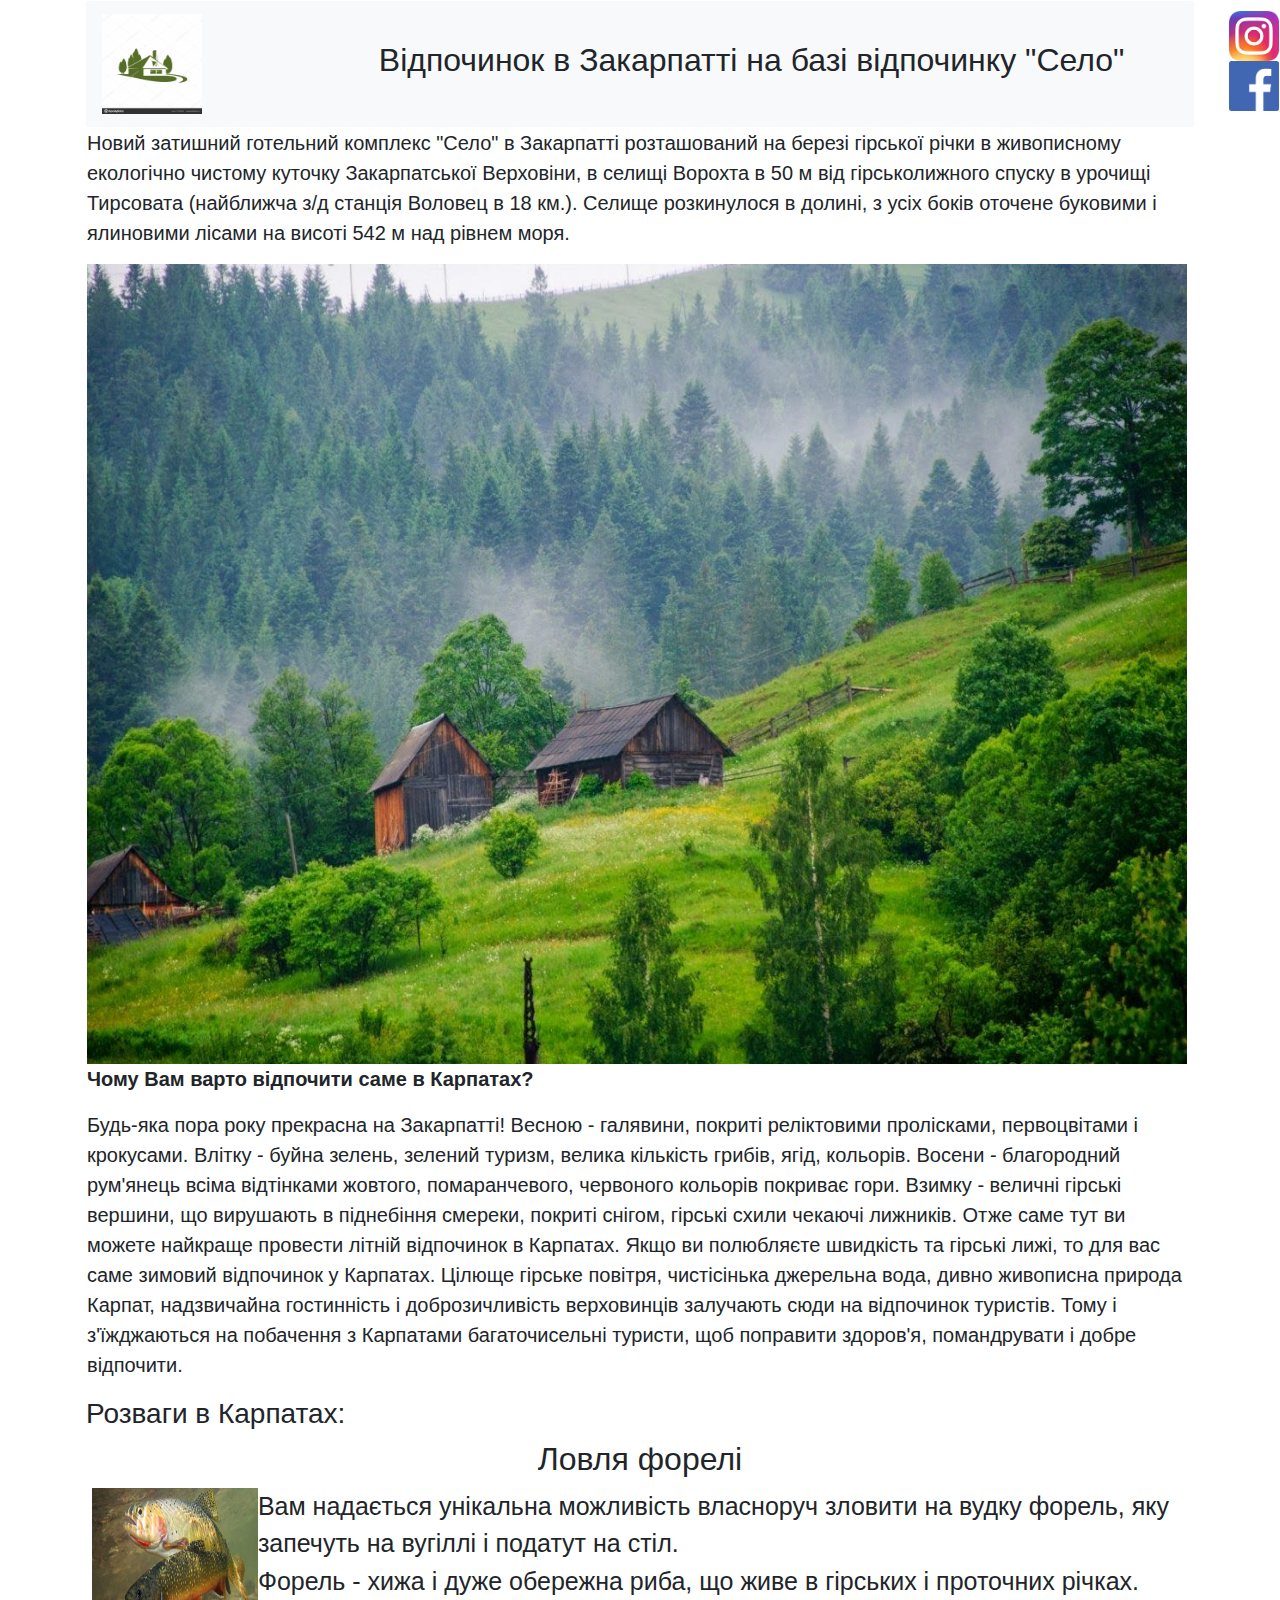
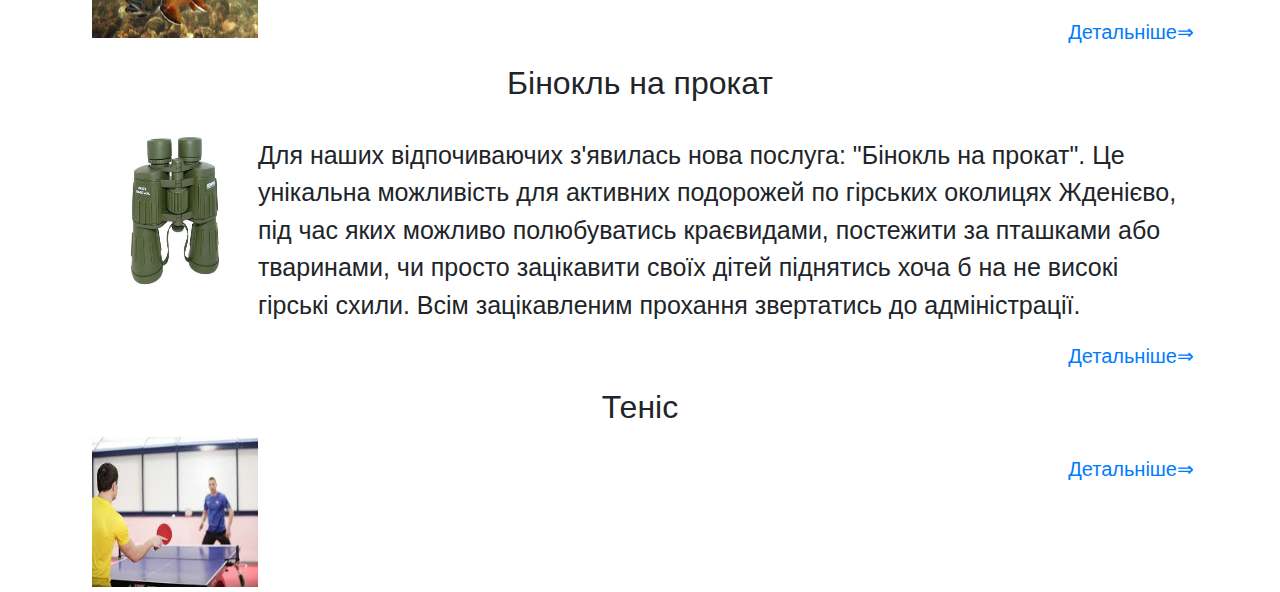
==== index.html @ 88e7e25c "ghjdkfh" ====
<!DOCTYPE html>
<html lang="en">
<head>
    <meta charset="UTF-8">
    <meta name="viewport" content="width=device-width, initial-scale=1.0">
    <meta http-equiv="X-UA-Compatible" content="ie=edge">
    <link rel="stylesheet" href="https://use.fontawesome.com/releases/v5.3.1/css/all.css" integrity="sha384-mzrmE5qonljUremFsqc01SB46JvROS7bZs3IO2EmfFsd15uHvIt+Y8vEf7N7fWAU" crossorigin="anonymous">
    <link rel="stylesheet" href="style.css">
    <link rel="stylesheet" href="https://stackpath.bootstrapcdn.com/bootstrap/4.3.1/css/bootstrap.min.css" integrity="sha384-ggOyR0iXCbMQv3Xipma34MD+dH/1fQ784/j6cY/iJTQUOhcWr7x9JvoRxT2MZw1T" crossorigin="anonymous">
    <title>Відпочинок в Закарпатті</title>
  
  </head>

    <body>
      <div class="right">
      <a href=""><img src="Img/Instagram.png" alt="" width="50" height="50"></a>
      <br>
      <a href=""><img src="Img/img 16.png" alt=""  width="50" height="50"></a>
    </div>
      <div class="container">
          <nav class="navbar navbar-light bg-light">
            
              <a class="navbar-brand" href="#">
                <img src="Img/img 1 (2).jpg" width="100" height="100" class="d-inline-block align-top" alt="">
              
              </a>
              <h2>Відпочинок в Закарпатті  на базі відпочинку "Село"</h2>
            </nav>
        <div class='ohban'>
          
          
          <p>
           Новий затишний готельний комплекс "Село" в Закарпатті розташований на березі гірської річки в живописному екологічно чистому куточку Закарпатської Верховіни, в селищі Ворохта  в 50 м від гірськолижного спуску в урочищі Тирсовата (найближча з/д станція Воловец в 18 км.).

           Селище розкинулося в долині, з усіх боків оточене буковими і ялиновими лісами на висоті 542 м над рівнем моря.
          </p>
          
          <img src="Img/img 22 (2).jpg" alt="Вибачте за незручності" width="1100px" height="800px" title=" Базі відпочинку Село в Карпатах">
          
          <p><strong>
                Чому Вам варто відпочити саме в Карпатах?</strong></p>

                <p>Будь-яка пора року прекрасна на Закарпатті! Весною - галявини, покриті реліктовими пролісками, первоцвітами і крокусами. Влітку - буйна зелень, зелений туризм, велика кількість грибів, ягід, кольорів. Восени - благородний рум'янець всіма відтінками жовтого, помаранчевого, червоного кольорів покриває гори. Взимку - величні гірські вершини, що вирушають в піднебіння смереки, покриті снігом, гірські схили чекаючі лижників.
                
                Отже саме тут ви можете найкраще провести літній відпочинок в Карпатах. Якщо ви полюбляєте швидкість та гірські лижі, то для вас саме зимовий відпочинок у Карпатах.
                
                Цілюще гірське повітря, чистісінька джерельна вода, дивно живописна природа Карпат, надзвичайна гостинність і доброзичливість верховинців залучають сюди на відпочинок туристів.
                
                Тому і з'їжджаються на побачення з Карпатами багаточисельні туристи, щоб поправити здоров'я, помандрувати і добре відпочити.</p>
                
          </div>    
        <h3>Розваги в Карпатах:</h3>
        <div class="cent">
        <h2>Ловля форелі</h2>
        </div> 
       <div class="rig">
        <img  src="Img/img 7.jpg" alt="Вибачте за незручності" width="15%" height="150px" class="rightpic " title="Ловля форелі">
        <p> Вам надається унікальна можливість власноруч зловити на вудку форель, яку запечуть на вугіллі і податут на стіл.<br> 
        Форель - хижа і дуже обережна риба, що живе в гірських і проточних річках.</p> 
      </div>
     
       
      
        <p class="cen"><a href="index 2 .html">Детальніше&rArr;</a></p>
        <div class="cent">
        <h2>Бінокль на прокат</h2>
        </div>
        <br>
        <div class="rig">
            <img  src="Img/img 11.jpg" alt="Вибачте за незручності" width="15%" height="150px" class="rightpic ">
            <p> Для наших відпочиваючих з'явилась нова послуга: "Бінокль на прокат". Це унікальна можливість для активних подорожей по гірських околицях Жденієво, під час яких можливо полюбуватись краєвидами, постежити за пташками або тваринами, чи просто зацікавити своїх дітей піднятись хоча б на не високі гірські схили.
              Всім зацікавленим прохання звертатись до адміністрації.</p></div>
              <p class="cen"><a href="index 3 .html">Детальніше&rArr;</a></p>
        <div class="cent">     
         <h2>Теніс</h2>
        </div>     
        <div class="rig">
        <img  src="Img/img 12.jpg" alt="Вибачте за незручності" width="15%" height="150px" class="rightpic ">
        <p> </p></div>
        <p class="cen"><a href="index 2 .html">Детальніше&rArr;</a></p>
                            
        
      </div>
        <script src="https://code.jquery.com/jquery-3.3.1.slim.min.js" integrity="sha384-q8i/X+965DzO0rT7abK41JStQIAqVgRVzpbzo5smXKp4YfRvH+8abtTE1Pi6jizo" crossorigin="anonymous"></script>
        <script src="https://cdnjs.cloudflare.com/ajax/libs/popper.js/1.14.7/umd/popper.min.js" integrity="sha384-UO2eT0CpHqdSJQ6hJty5KVphtPhzWj9WO1clHTMGa3JDZwrnQq4sF86dIHNDz0W1" crossorigin="anonymous"></script>
        <script src="https://stackpath.bootstrapcdn.com/bootstrap/4.3.1/js/bootstrap.min.js" integrity="sha384-JjSmVgyd0p3pXB1rRibZUAYoIIy6OrQ6VrjIEaFf/nJGzIxFDsf4x0xIM+B07jRM" crossorigin="anonymous"></script>  
    </body>
</html>
---- style.css ----
body{
    position: relative;
}

.right{
    position: fixed;
    top: 10px;
    right: 0;
}
.navbar{
    justify-content: flex-start!important;
}

.navbar h2{
    flex-grow: 1;
    text-align: center;
}

.navbar-brand{
    flex-grow: 1;
}
.con{
    border: 1px solid white ; 
    float: left;
    
}
.conteine{
    text-align: center;
}
.cent {
    text-align: center;
   
}
.cen{
    text-align: right;
}
.ohban p{
    font-size: 20px;}
code {font-size: 15px;}
p, a {font-size: 20px;}

.rightpic {
    float: left;
    margin: 0 0 5px 5px;}
.rig p{
     font-size: 25px;}
 .nae{
    font-size: 125px;
 }    
  

     
div{
    border: 1px solid white;
}
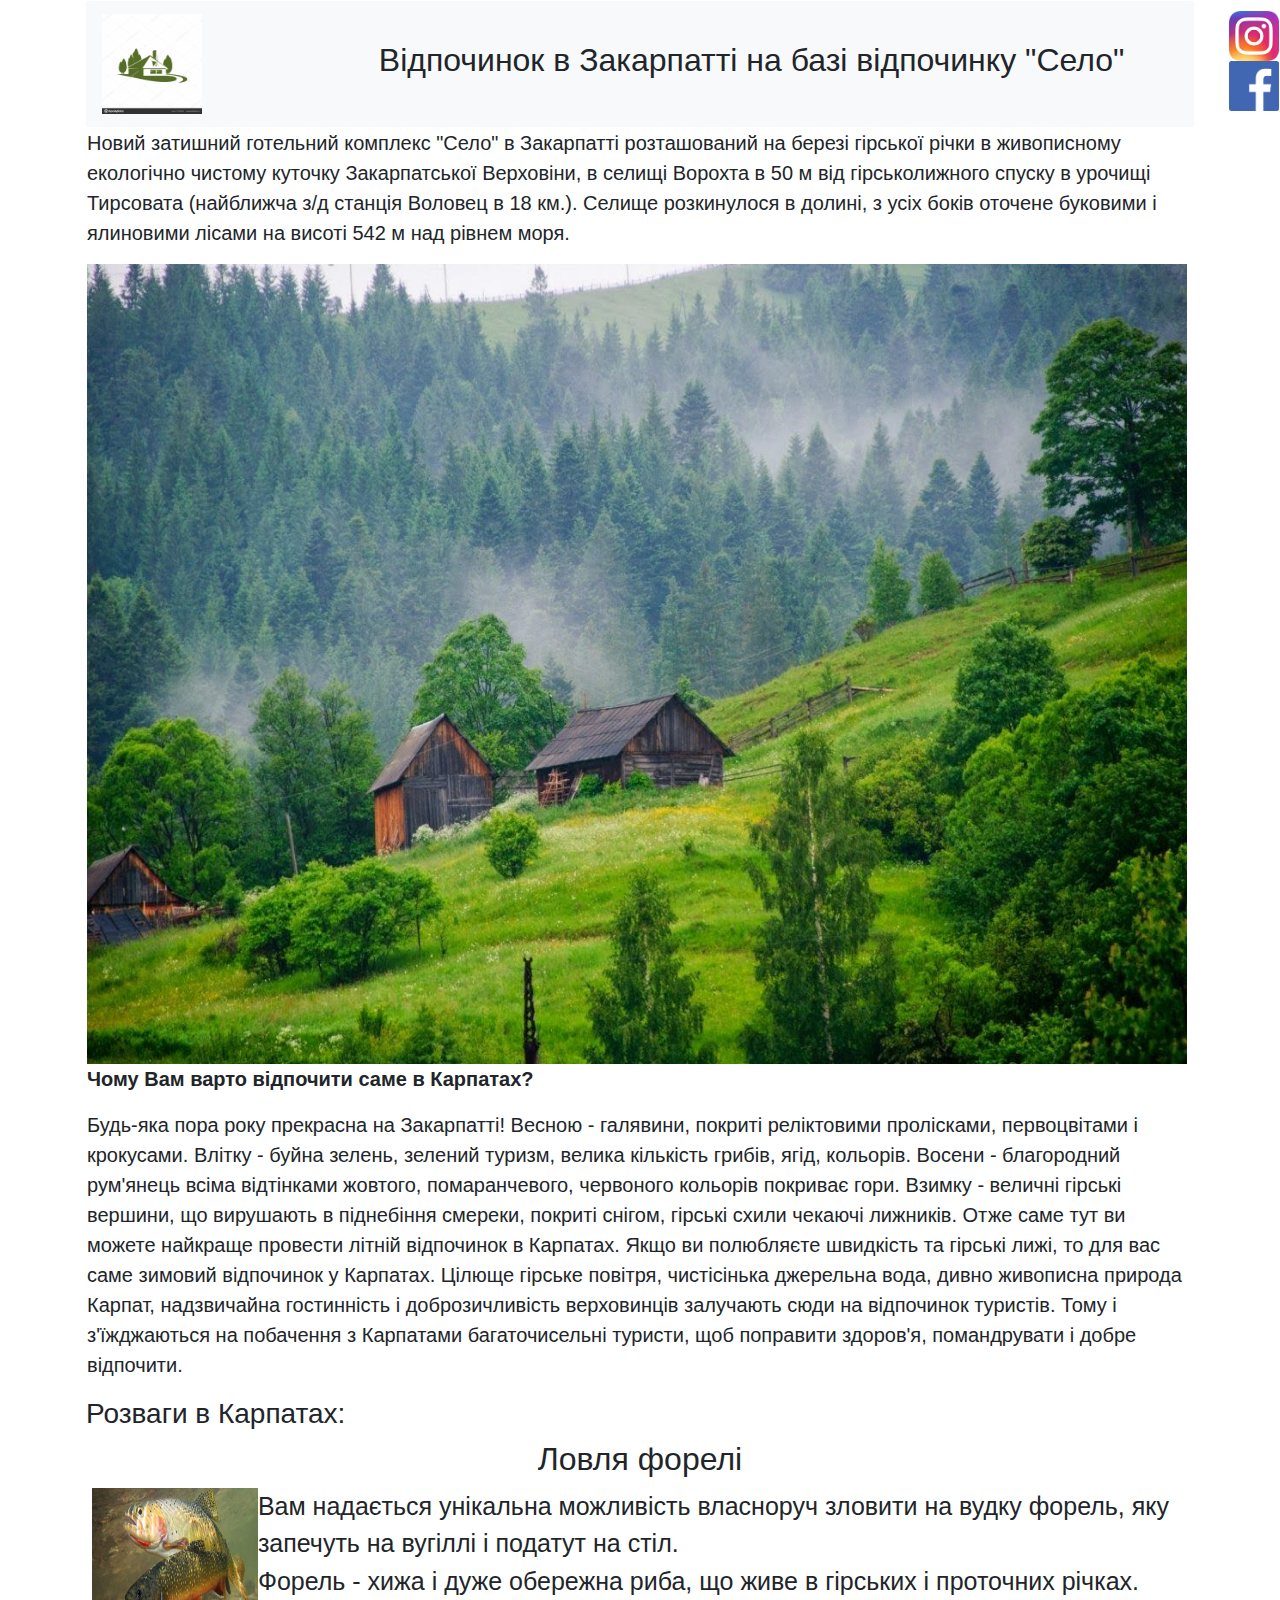
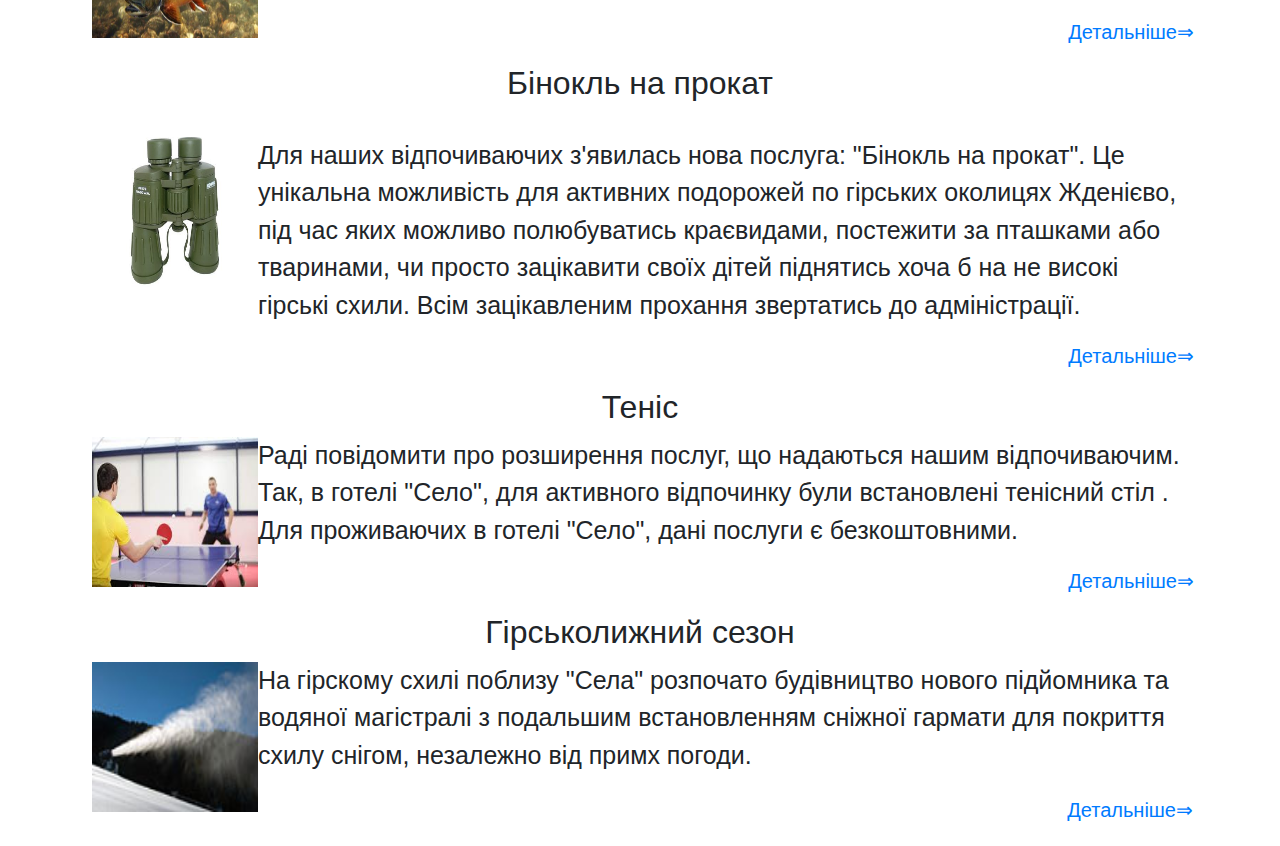
==== commit 1931a73f: "hfkhdi" ====
--- a/index.html
+++ b/index.html
@@ -13,9 +13,10 @@
 
     <body>
       <div class="right">
-      <a href=""><img src="Img/Instagram.png" alt="" width="50" height="50"></a>
+      <a href="https://www.instagram.com/vidpochinokvzakarpatti1"><img src="Img/Instagram.png" alt="" width="50" height="50"></a>
       <br>
-      <a href=""><img src="Img/img 16.png" alt=""  width="50" height="50"></a>
+      <a href="https://www.facebook.com/profile.php?id=100035479717659"><img src="Img/img 16.png" alt=""  width="50" height="50"></a>
+      
     </div>
       <div class="container">
           <nav class="navbar navbar-light bg-light">
@@ -76,9 +77,17 @@
         </div>     
         <div class="rig">
         <img  src="Img/img 12.jpg" alt="Вибачте за незручності" width="15%" height="150px" class="rightpic ">
-        <p> </p></div>
-        <p class="cen"><a href="index 2 .html">Детальніше&rArr;</a></p>
-                            
+        <p> Раді повідомити про розширення послуг, що надаються нашим відпочиваючим. Так, в готелі "Село", для активного відпочинку були встановлені тенісний стіл . Для проживаючих в готелі "Село", дані послуги є безкоштовними.</p></div>
+        <p class="cen"><a href="index 4.html">Детальніше&rArr;</a></p>
+        <div class="cent">     
+            <h2> Гірськолижний сезон</h2>
+        </div>     
+        <div class="rig">
+        <img  src="Img/img 18.jpg" alt="Вибачте за незручності" width="15%" height="150px" class="rightpic ">
+        <p> На гірскому схилі поблизу "Села" розпочато будівництво нового підйомника та водяної магістралі з подальшим встановленням сніжної гармати для покриття схилу снігом, незалежно від примх погоди.
+
+            <p class="cen"><a href="index 5.html">Детальніше&rArr;</a></p>
+                                                    
         
       </div>
         <script src="https://code.jquery.com/jquery-3.3.1.slim.min.js" integrity="sha384-q8i/X+965DzO0rT7abK41JStQIAqVgRVzpbzo5smXKp4YfRvH+8abtTE1Pi6jizo" crossorigin="anonymous"></script>
--- a/style.css
+++ b/style.css
@@ -6,6 +6,7 @@
     position: fixed;
     top: 10px;
     right: 0;
+   
 }
 .navbar{
     justify-content: flex-start!important;
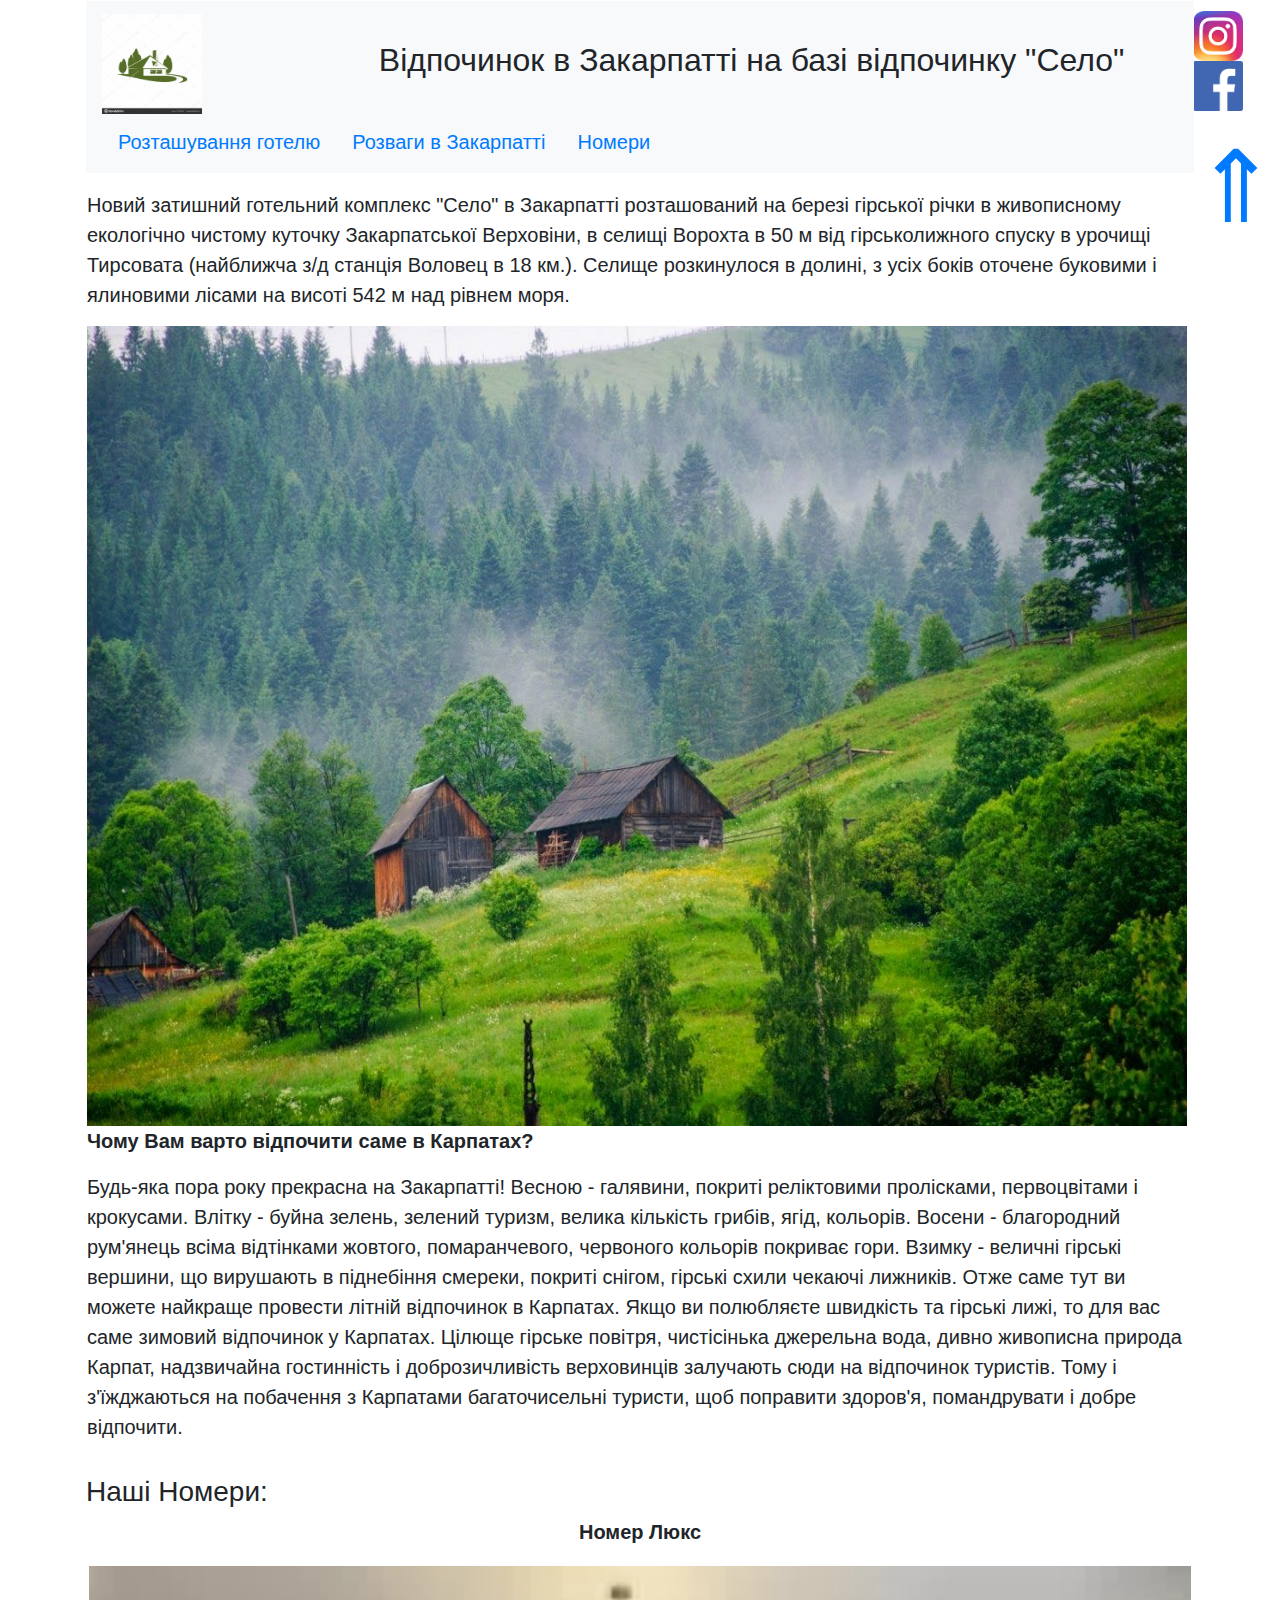
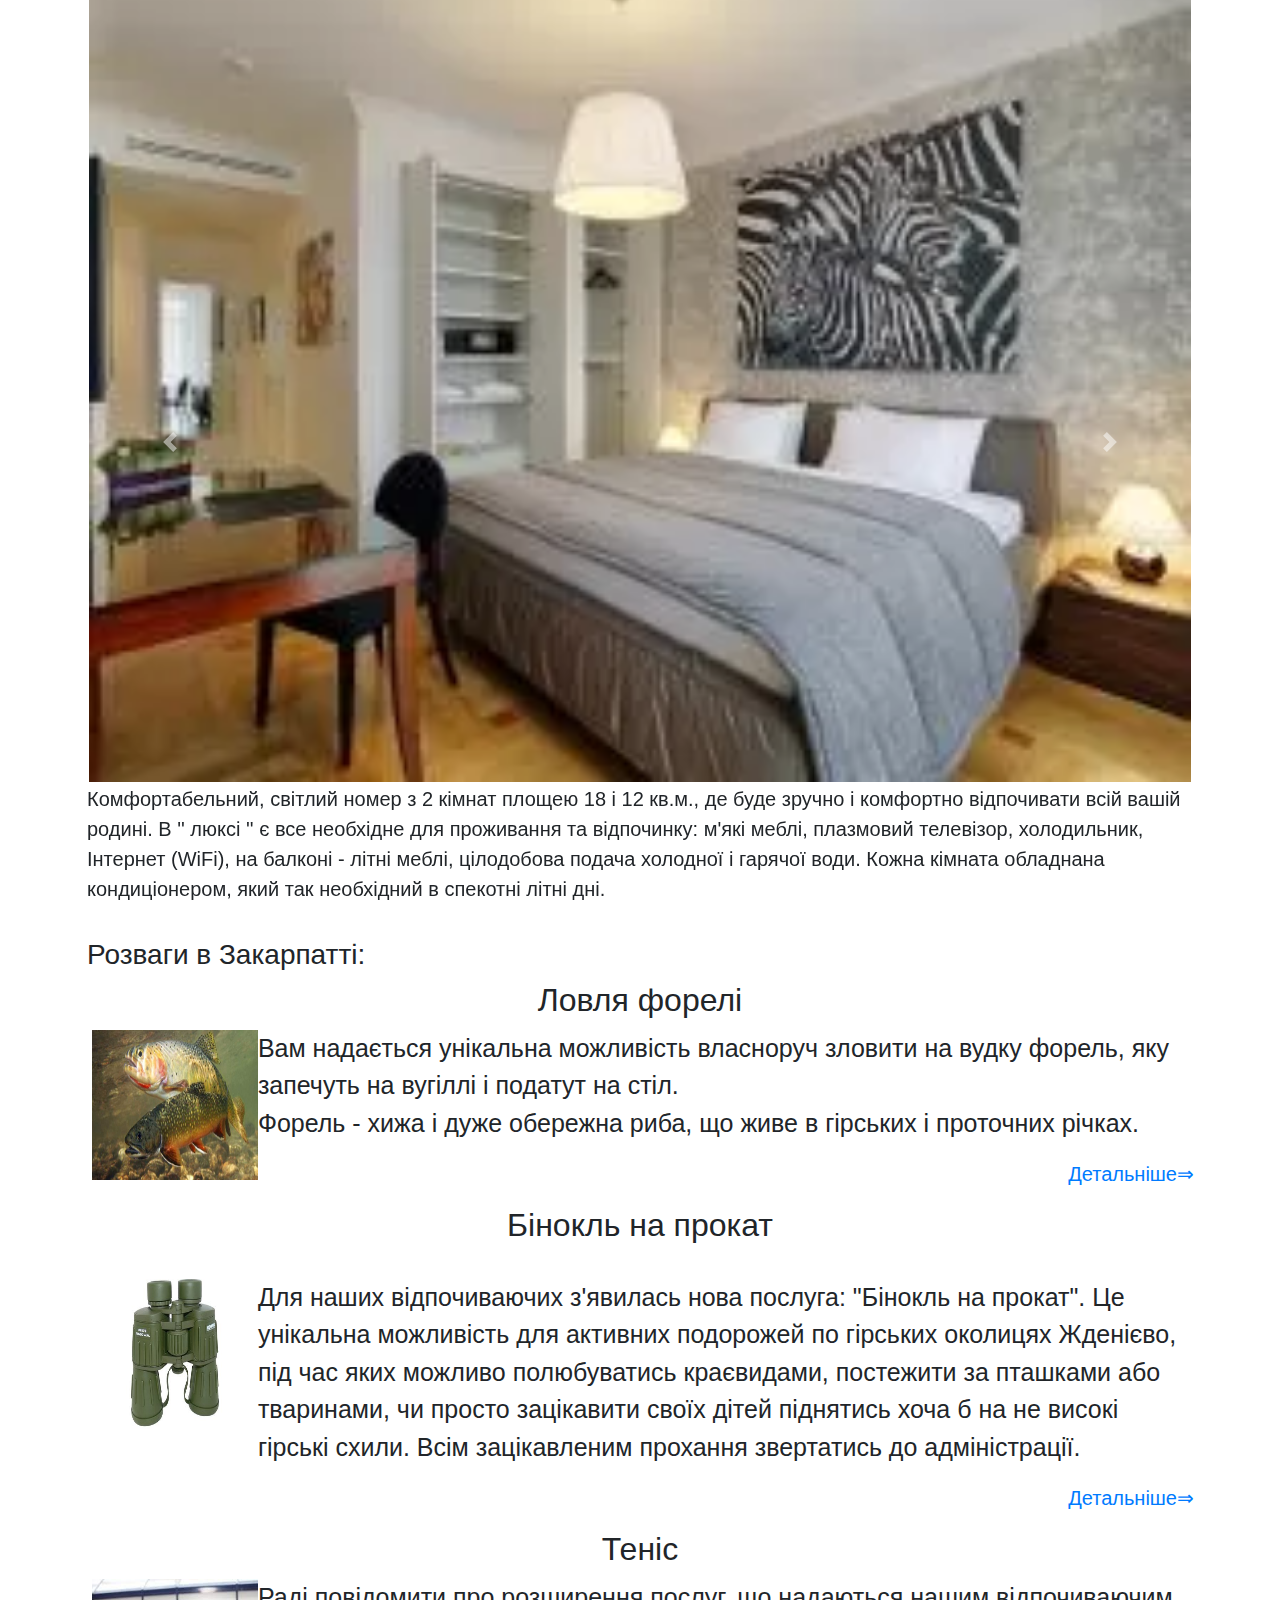
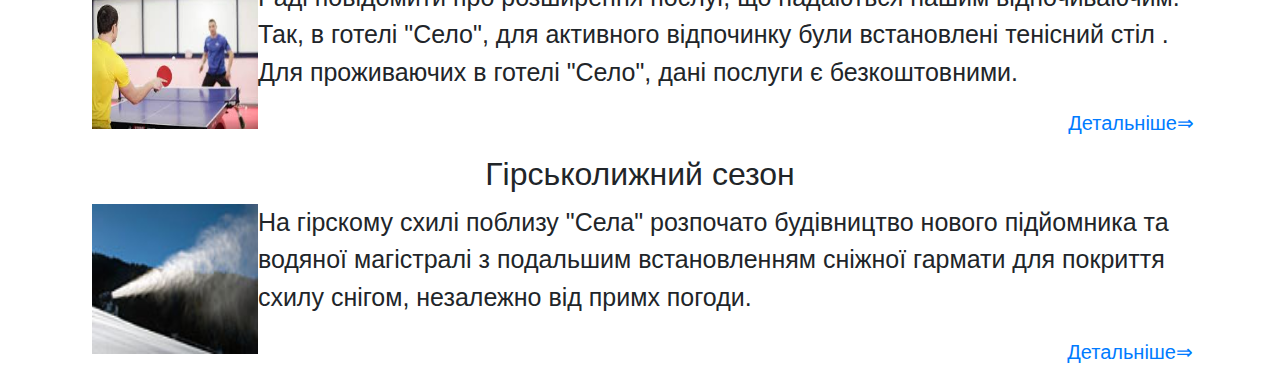
==== commit 949f997a: "dfgdf" ====
--- a/index.html
+++ b/index.html
@@ -16,20 +16,39 @@
       <a href="https://www.instagram.com/vidpochinokvzakarpatti1"><img src="Img/Instagram.png" alt="" width="50" height="50"></a>
       <br>
       <a href="https://www.facebook.com/profile.php?id=100035479717659"><img src="Img/img 16.png" alt=""  width="50" height="50"></a>
-      
+      <div class="pe">
+      <a href="#Відпочинок в Закарпатті  на базі відпочинку Село"><p>&uArr;</p></a>
+     </div>
     </div>
       <div class="container">
           <nav class="navbar navbar-light bg-light">
             
               <a class="navbar-brand" href="#">
                 <img src="Img/img 1 (2).jpg" width="100" height="100" class="d-inline-block align-top" alt="">
+                
               
               </a>
+              <p><a name="Відпочинок в Закарпатті  на базі відпочинку Село"></a></p>
               <h2>Відпочинок в Закарпатті  на базі відпочинку "Село"</h2>
+              <p><a name="Розваги в Закарпатті"></a></p>
+              <ul class="nav">
+                <li class="nav-item">
+                  <a class="nav-link active" href="#Новий затишний готельний">Розташування готелю</a>
+                </li>
+                <li class="nav-item">
+                  <a class="nav-link" href="#Розваги в Закарпатті:" >Розваги в Закарпатті </a>
+                </li>
+                <li class="nav-item">
+                  <a class="nav-link" href="#Наші Номери:">Номери</a>
+                </li>
+                
+              
+              </ul>
             </nav>
+            
         <div class='ohban'>
           
-          
+            <p><a name="Новий затишний готельний"></a></p> 
           <p>
            Новий затишний готельний комплекс "Село" в Закарпатті розташований на березі гірської річки в живописному екологічно чистому куточку Закарпатської Верховіни, в селищі Ворохта  в 50 м від гірськолижного спуску в урочищі Тирсовата (найближча з/д станція Воловец в 18 км.).
 
@@ -49,8 +68,38 @@
                 
                 Тому і з'їжджаються на побачення з Карпатами багаточисельні туристи, щоб поправити здоров'я, помандрувати і добре відпочити.</p>
                 
-          </div>    
-        <h3>Розваги в Карпатах:</h3>
+          </div>
+           <p><a name="Наші Номери:"></a></p> 
+           <h3>Наші Номери:</h3> 
+           <p class="sfd"><strong>Номер Люкс</strong></p>
+           <div id="carouselExampleControls" class="carousel slide" data-ride="carousel">
+              <div class="carousel-inner">
+                <div class="carousel-item active">
+                  <img src="Img/img 30.webp" class="d-block w-100" alt="..." >
+                </div>
+                <div class="carousel-item">
+                  <img src="Img/ima 31.jpg" class="d-block w-100" alt="..." >
+                </div>
+                
+              </div>
+              
+            
+
+              <p>Комфортабельний, світлий номер з 2 кімнат площею 18 і 12 кв.м., де буде зручно і комфортно відпочивати всій вашій родині. В '' люксі '' є все необхідне для проживання та відпочинку: м'які меблі, плазмовий телевізор, холодильник, Інтернет (WiFi), на балконі - літні меблі, цілодобова подача холодної і гарячої води. Кожна кімната обладнана кондиціонером, який так необхідний в спекотні літні дні.</p>
+              <a class="carousel-control-prev" href="#carouselExampleControls" role="button" data-slide="prev">
+                <span class="carousel-control-prev-icon" aria-hidden="true"></span>
+                <span class="sr-only">Previous</span>
+              </a>
+              <a class="carousel-control-next" href="#carouselExampleControls" role="button" data-slide="next">
+                <span class="carousel-control-next-icon" aria-hidden="true"></span>
+                <span class="sr-only">Next</span>
+              </a>
+            </div>
+
+         <div class="dfhk"> 
+          <p><a name="Розваги в Закарпатті:"></a></p>   
+        <h3>Розваги в Закарпатті:</h3>
+         </div> 
         <div class="cent">
         <h2>Ловля форелі</h2>
         </div> 
--- a/style.css
+++ b/style.css
@@ -1,12 +1,21 @@
 body{
     position: relative;
+
+}
+ .pe p{
+    font-size: 100px;
+    
+
 }
 
 .right{
     position: fixed;
     top: 10px;
     right: 0;
-   
+
+}
+.sfd{
+    text-align: center;
 }
 .navbar{
     justify-content: flex-start!important;
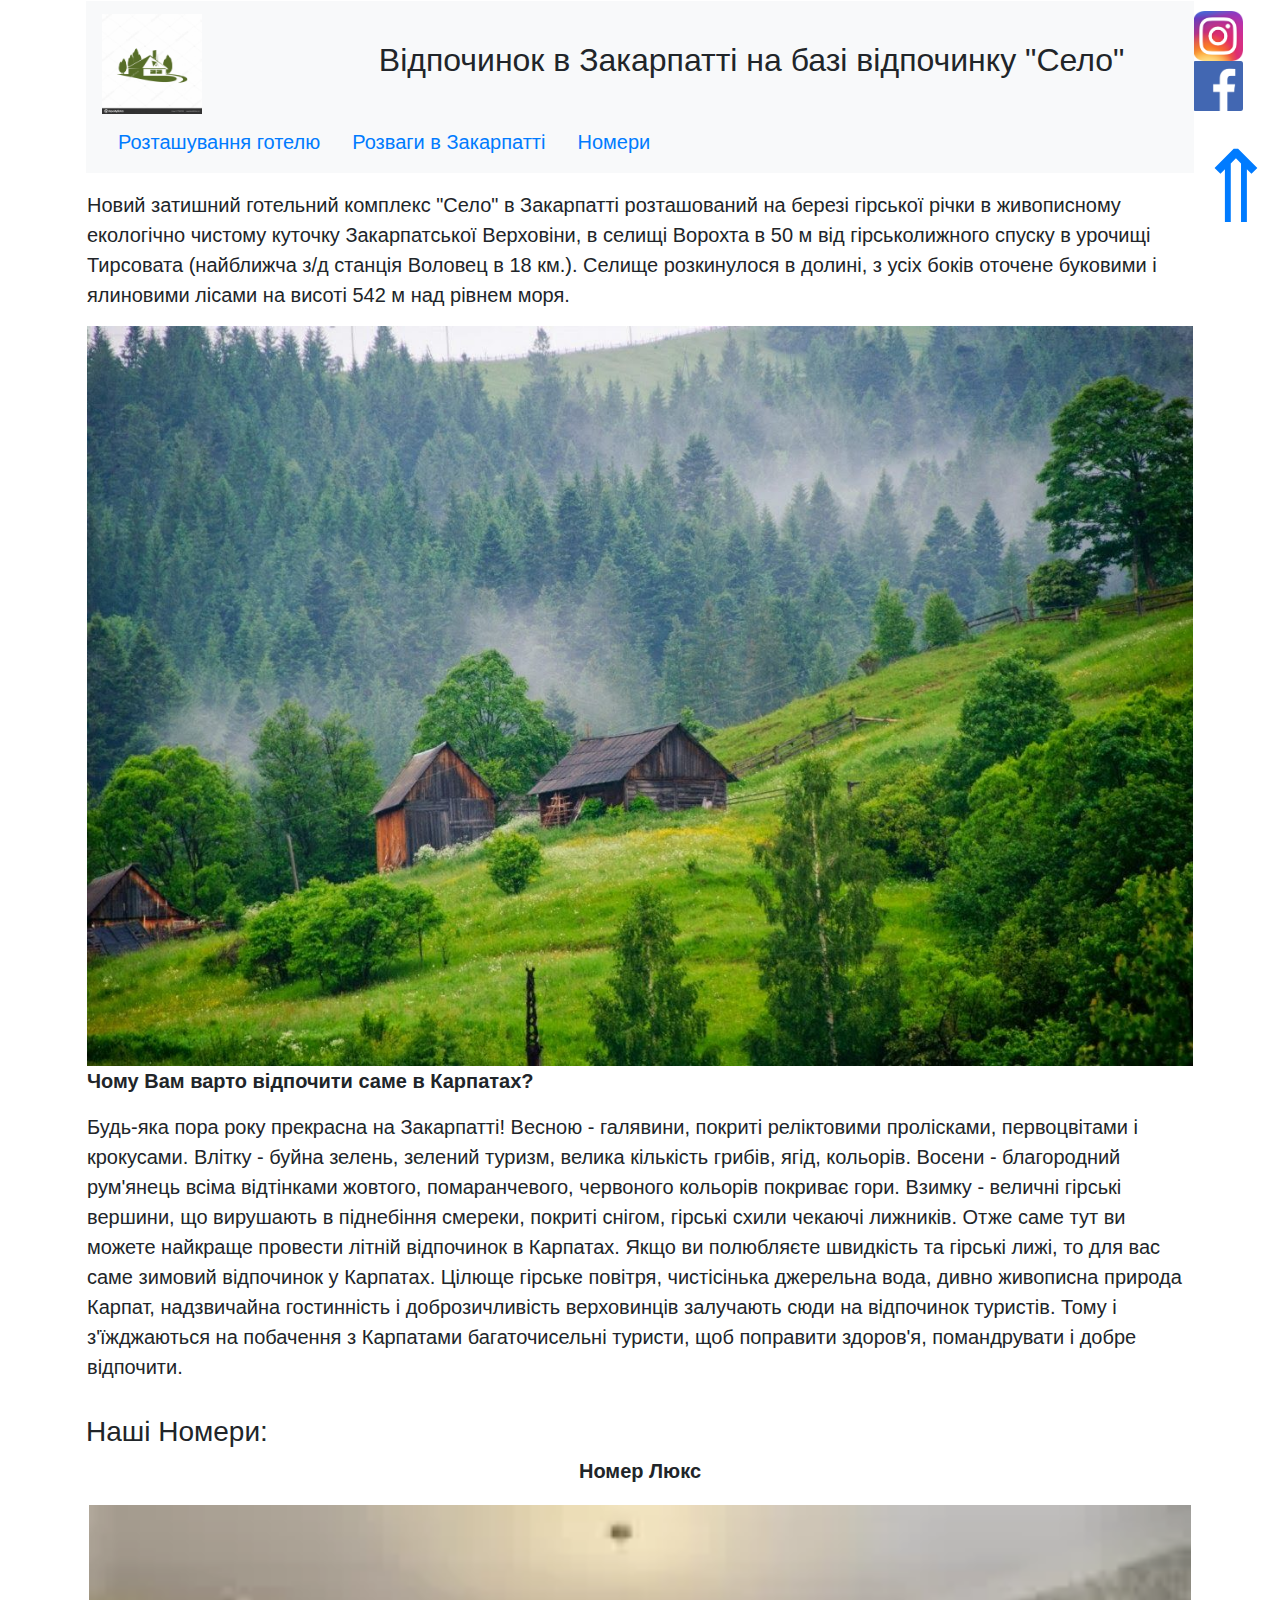
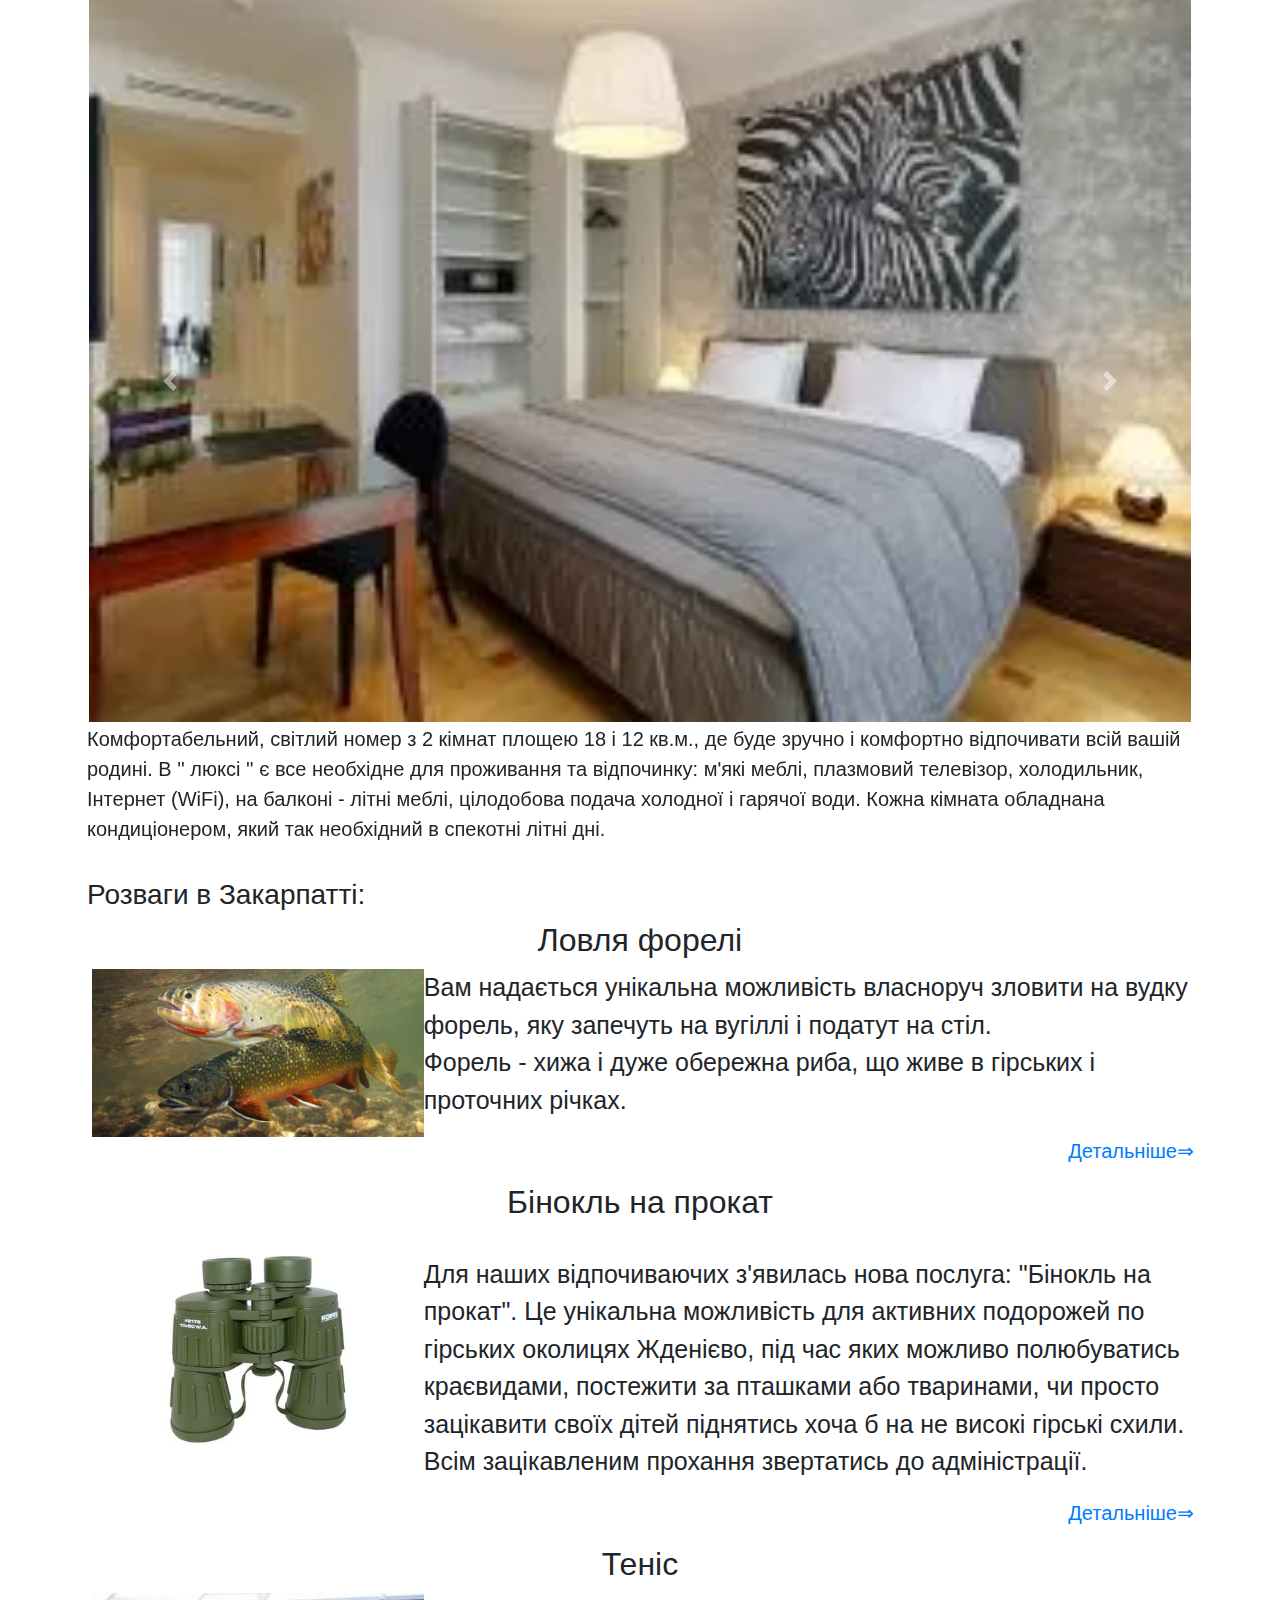
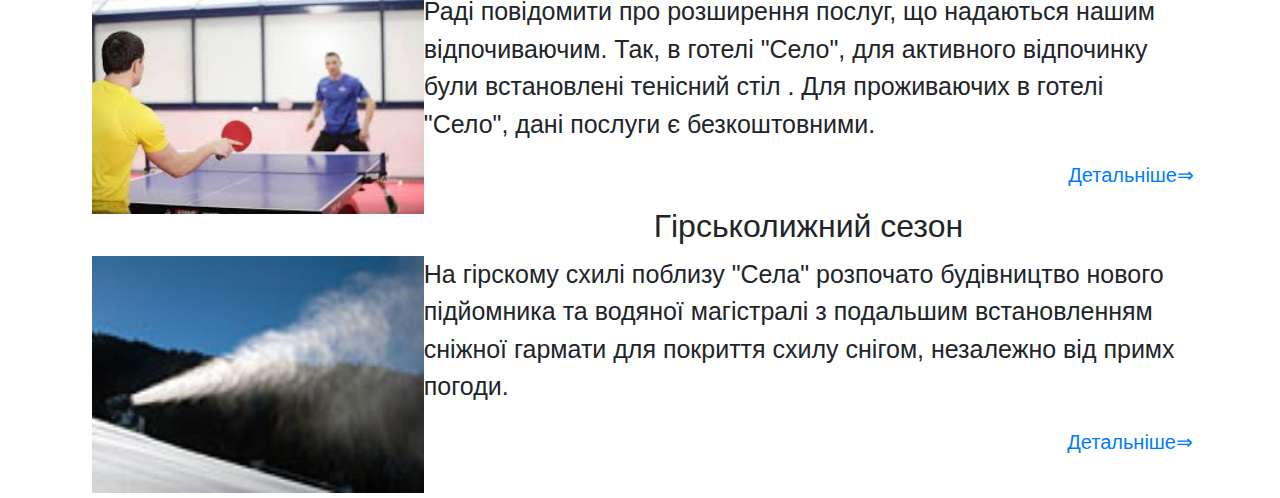
==== commit d6d64877: "gjghjm" ====
--- a/index.html
+++ b/index.html
@@ -55,7 +55,7 @@
            Селище розкинулося в долині, з усіх боків оточене буковими і ялиновими лісами на висоті 542 м над рівнем моря.
           </p>
           
-          <img src="Img/img 22 (2).jpg" alt="Вибачте за незручності" width="1100px" height="800px" title=" Базі відпочинку Село в Карпатах">
+          <img src="Img/img 22 (2).jpg" alt="Вибачте за незручності" width="100%"  title=" Базі відпочинку Село в Карпатах">
           
           <p><strong>
                 Чому Вам варто відпочити саме в Карпатах?</strong></p>
@@ -104,7 +104,7 @@
         <h2>Ловля форелі</h2>
         </div> 
        <div class="rig">
-        <img  src="Img/img 7.jpg" alt="Вибачте за незручності" width="15%" height="150px" class="rightpic " title="Ловля форелі">
+        <img  src="Img/img 7.jpg" alt="Вибачте за незручності" width="30%"  class="rightpic " title="Ловля форелі">
         <p> Вам надається унікальна можливість власноруч зловити на вудку форель, яку запечуть на вугіллі і податут на стіл.<br> 
         Форель - хижа і дуже обережна риба, що живе в гірських і проточних річках.</p> 
       </div>
@@ -117,7 +117,7 @@
         </div>
         <br>
         <div class="rig">
-            <img  src="Img/img 11.jpg" alt="Вибачте за незручності" width="15%" height="150px" class="rightpic ">
+            <img  src="Img/img 11.jpg" alt="Вибачте за незручності" width="30%"  class="rightpic ">
             <p> Для наших відпочиваючих з'явилась нова послуга: "Бінокль на прокат". Це унікальна можливість для активних подорожей по гірських околицях Жденієво, під час яких можливо полюбуватись краєвидами, постежити за пташками або тваринами, чи просто зацікавити своїх дітей піднятись хоча б на не високі гірські схили.
               Всім зацікавленим прохання звертатись до адміністрації.</p></div>
               <p class="cen"><a href="index 3 .html">Детальніше&rArr;</a></p>
@@ -125,14 +125,14 @@
          <h2>Теніс</h2>
         </div>     
         <div class="rig">
-        <img  src="Img/img 12.jpg" alt="Вибачте за незручності" width="15%" height="150px" class="rightpic ">
+        <img  src="Img/img 12.jpg" alt="Вибачте за незручності" width="30%"  class="rightpic ">
         <p> Раді повідомити про розширення послуг, що надаються нашим відпочиваючим. Так, в готелі "Село", для активного відпочинку були встановлені тенісний стіл . Для проживаючих в готелі "Село", дані послуги є безкоштовними.</p></div>
         <p class="cen"><a href="index 4.html">Детальніше&rArr;</a></p>
         <div class="cent">     
             <h2> Гірськолижний сезон</h2>
         </div>     
         <div class="rig">
-        <img  src="Img/img 18.jpg" alt="Вибачте за незручності" width="15%" height="150px" class="rightpic ">
+        <img  src="Img/img 18.jpg" alt="Вибачте за незручності" width="30%"  class="rightpic ">
         <p> На гірскому схилі поблизу "Села" розпочато будівництво нового підйомника та водяної магістралі з подальшим встановленням сніжної гармати для покриття схилу снігом, незалежно від примх погоди.
 
             <p class="cen"><a href="index 5.html">Детальніше&rArr;</a></p>
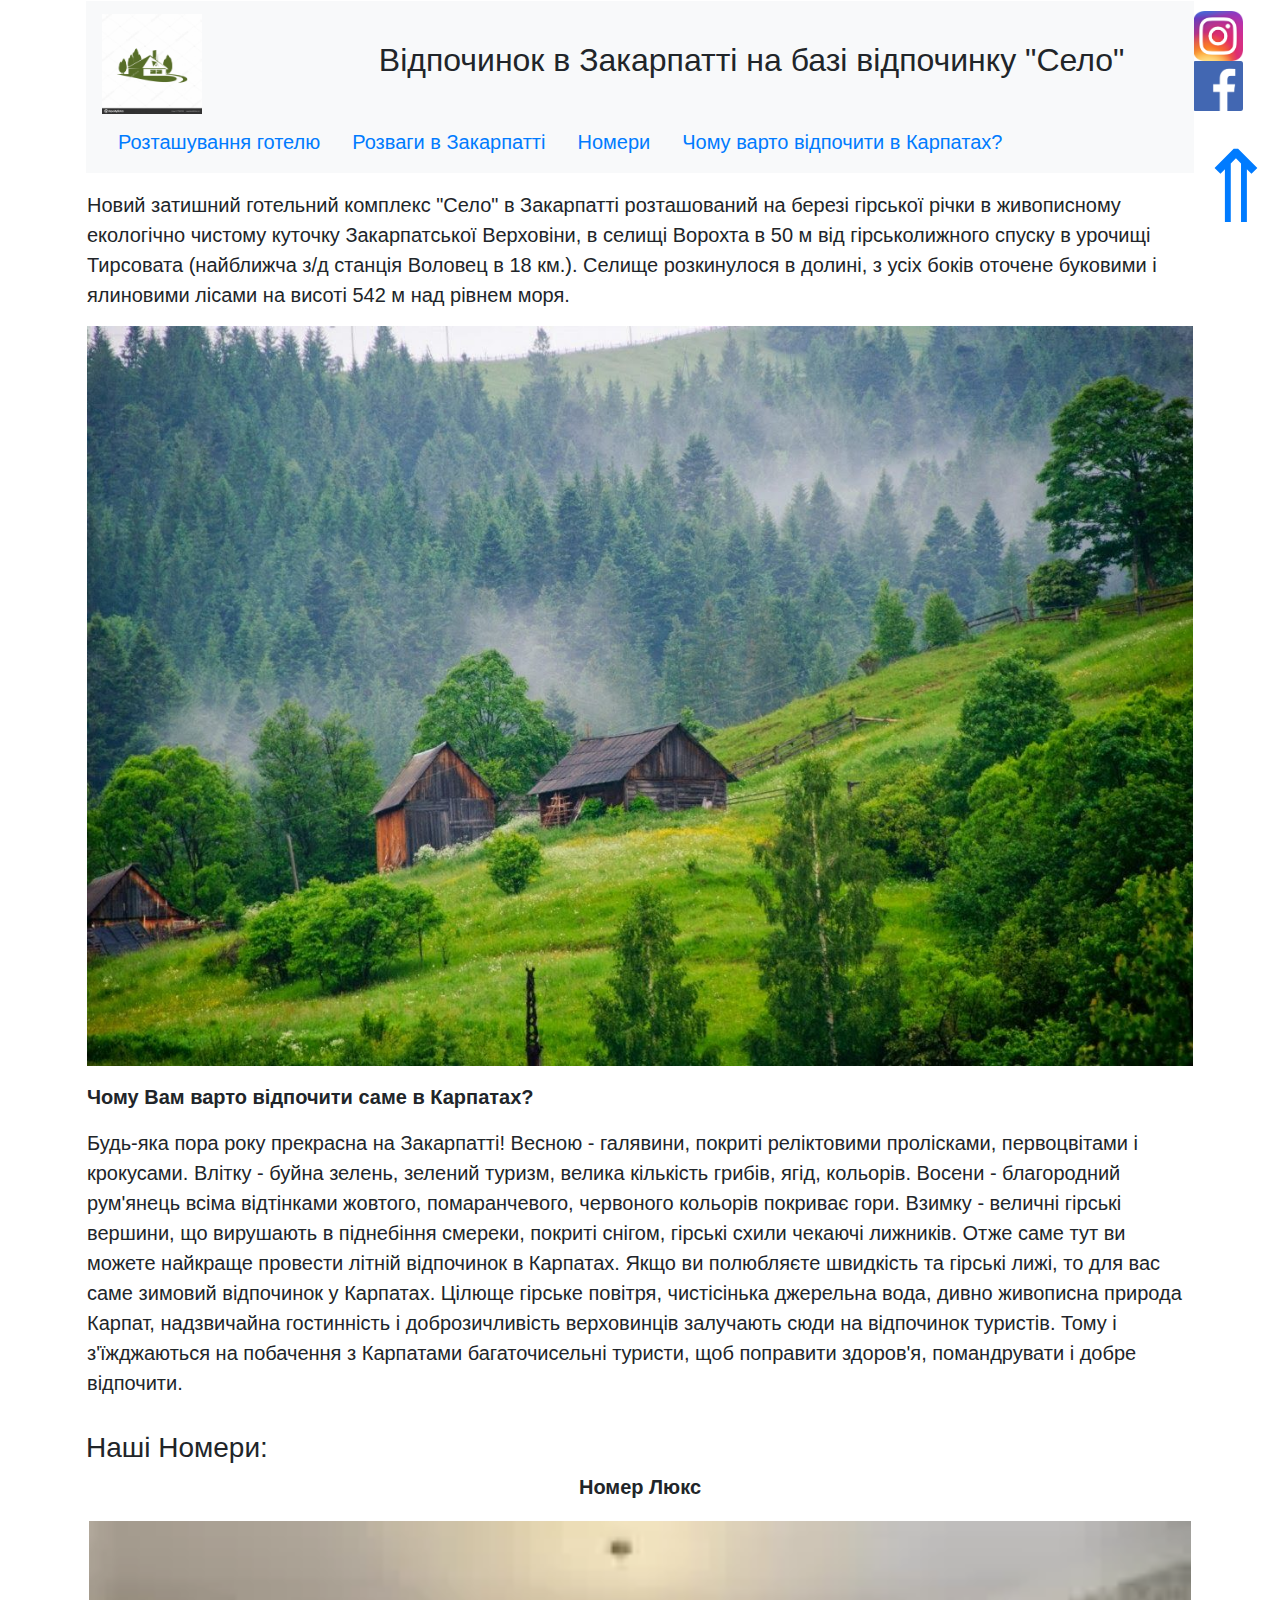
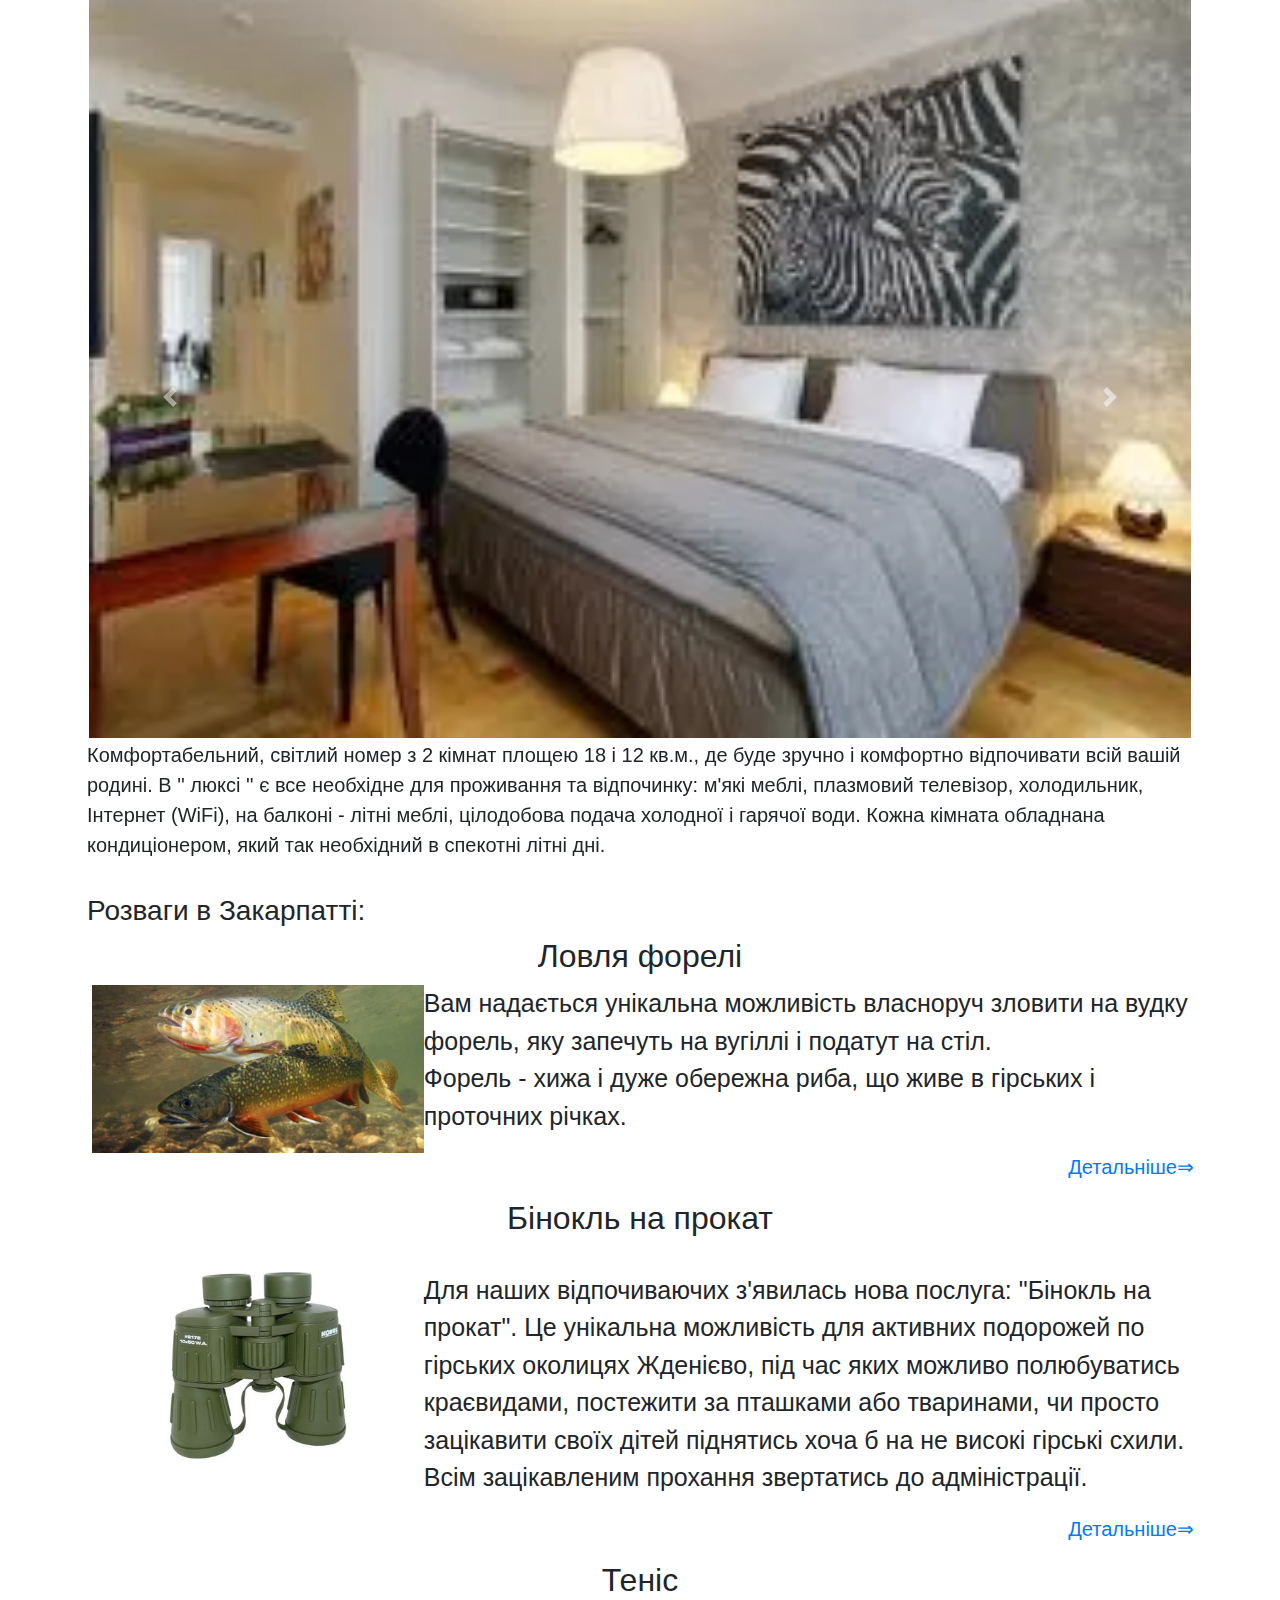
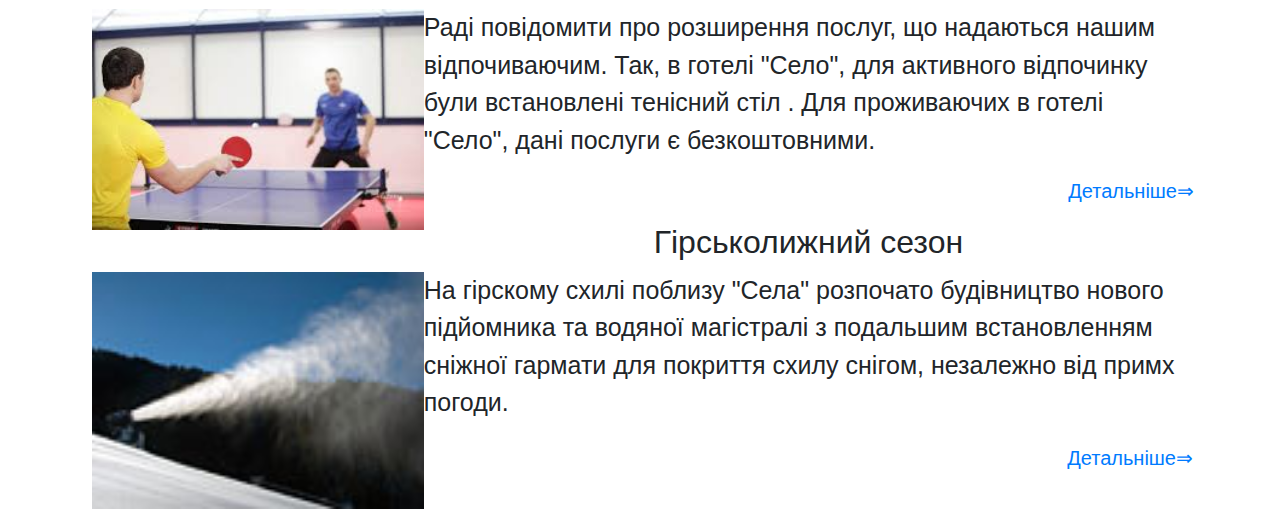
==== commit 46319ec0: "jghuybj" ====
--- a/index.html
+++ b/index.html
@@ -41,7 +41,9 @@
                 <li class="nav-item">
                   <a class="nav-link" href="#Наші Номери:">Номери</a>
                 </li>
-                
+                <li class="nav-item">
+                  <a class="nav-link" href="#Чому Вам варто відпочити саме в Карпатах?">Чому  варто відпочити  в Карпатах?</a>
+                </li>
               
               </ul>
             </nav>
@@ -56,7 +58,7 @@
           </p>
           
           <img src="Img/img 22 (2).jpg" alt="Вибачте за незручності" width="100%"  title=" Базі відпочинку Село в Карпатах">
-          
+          <p><a name="Чому Вам варто відпочити саме в Карпатах?"></a></p>
           <p><strong>
                 Чому Вам варто відпочити саме в Карпатах?</strong></p>
 
